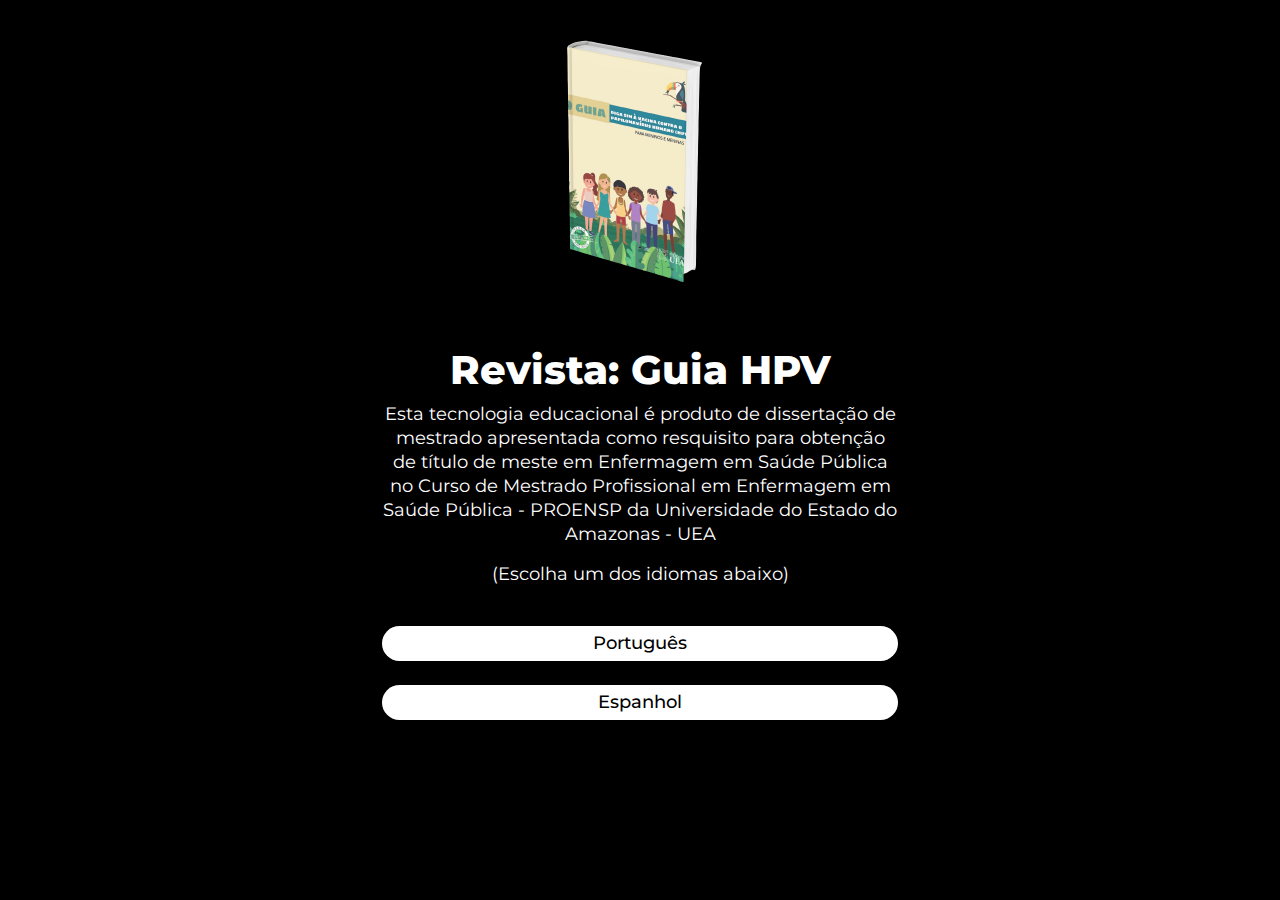
==== index.html @ d4368f4f "Retirada dos rede sociais" ====
<!doctype html>
<html lang="pt-br">

<head>
    <meta charset="utf-8">
    <meta name="viewport" content="width=device-width, initial-scale=1">
    <meta name="description" content="INSERIR DESCRIÇÃO">
    <meta name="author" content="INSERIR SEU NOME/EMPRESA">
    <title>Guia HPV FCECOM</title>
    
    <!-- Favicon / Trocar a URL -->
    <link rel="shortcut icon" href="https://ehayashi.com/wp-content/uploads/2020/12/EH-Red.png" />

    <!-- Custom CSS -->
    <link rel="stylesheet" type="text/css" href="css/style.css">
    <!-- Bootstrap core CSS -->
    <link rel="stylesheet" type="text/css" href="font/bootstrap-icons.css">
    <link rel="stylesheet" type="text/css" href="css/bootstrap.min.css">
    
    <!-- Custom font styles for this template // Google Font -->
    <link rel="preconnect" href="https://fonts.gstatic.com">
    <link href="https://fonts.googleapis.com/css2?family=Montserrat:wght@400;500;600;700;800&display=swap" rel="stylesheet">

</head>

<body>

    <main>
        <!--Photo-->
        <div class="container-fluid photo" id="top">
            <div class="row">
                <div class="col">
                    <p>
                        <!-- Altere aqui o seu avatar. Utilizar proporção de 1:1 (Quadrado)-->
                        <img src="img/teste.png">
                    </p>
                </div>
            </div>
        </div>

        <!--Title-->
        <div class="container-fluid title">
            <div class="row">
                <div class="col">
                    <h1>Revista: Guia HPV</h1>
                    <p>Esta tecnologia educacional é produto de dissertação de mestrado apresentada como resquisito para obtenção de título de meste em Enfermagem em Saúde Pública no Curso de Mestrado Profissional em Enfermagem em Saúde Pública - PROENSP da Universidade do Estado do Amazonas - UEA</p>
                </div>
            </div>
        </div>

        <!--Bio-->
        <div class="container-fluid bio">
            <div class="row">
                <div class="col">
                    <p>(Escolha um dos idiomas abaixo)</p>
                </div>
            </div>
        </div>

        <!--Links-->
        <div class="container-fluid links">
            <div class="row">
                <div class="col">
                    <a href="/vportugues.html" target="_blank" class="botao">
                        <p>Português</p>
                    </a>
                    <a href="" target="_blank" class="botao">
                        <p>Espanhol</p>
                    </a>
                   
                    <!-- Botão Extra // Utilize quantos quiser
                    <a href="#" target="_blank" class="botao">
                        <p>Link</p>
                    -->
                    </a>
                </div>
            </div>
        </div>

        <!--Social-->
        <div class="container-fluid social">
           
        </div>
    </main>


    <footer>
      
    </footer>



</body>
    <!-- Bootstrap core JS -->
    <script src="js/bootstrap.js"></script>

</html>
---- css/style.css ----
body {
    /* Mudar cor do fundo */
    background-color: #000000!important;
    /* Mudar família da fonte */
    font-family:'Montserrat', sans-serif!important;
    /* Mudar cor da fonte */
    color: #ffffff!important;
    /* Não alterar */
    font-size: 1.1rem!important;
    line-height: 1.5rem!important;
    text-align: center!important;
}

.container-fluid {
    max-width: 540px;
}

/* PHOTO */
.photo {
    margin-top: 40px;
    margin-bottom: 40px;
}

.photo img {
    border-radius: %;
    max-width: 250px;
}

/* TITLE */
.title h1 {
    font-weight: 800;
    font-size: 2.5rem;
    line-height: 3rem;;
}

.title h2 {
    font-weight: 500;
    font-size: 1.5rem;
    line-height: 2.5rem;;
}

/* LINKS*/
.links {
    margin-bottom: 40px;
}

/* BOTÃO */
.botao {
    /* Mudar cor da fonte do botão */
    color: #000000;
    /* Mudar cor de fundo do botão */
    background-color: #ffffff;
    /* Não alterar */
    max-width: 100%;
    min-height: 2.2rem;
    vertical-align: middle;
    margin-top: 1.5rem;
    font-weight: 500;
    text-decoration: none;
    display: block;
    border-radius: 50px;
    padding-top: 0.3rem;
}

.botao:hover {
    /* Cor do texto e fundo - Quando tem link */
    color: #ffffff;
    background-color: #e7323f;
}

/* SOCIAL */
.social {
    margin-bottom: 40px;
}
.social a {
    text-decoration: none;
    /* Mudar cor da fonte do ícone */
    color: #ffffff;
}

.social a:hover {
    /* Cor do ícone - Quando tem link */
    text-decoration: none;
    color: #e7323f;
}

.social ul li {
    display: inline;
    list-style-type: none;
    margin: 0;
    padding: 5px;
}

/* FOOTER */
footer {
    font-size: 0.8rem;
    line-height: 1rem;
}

footer a {
    text-decoration: none;
    color: #ffffff;
}

footer a:hover {
    color: #e7323f;
}
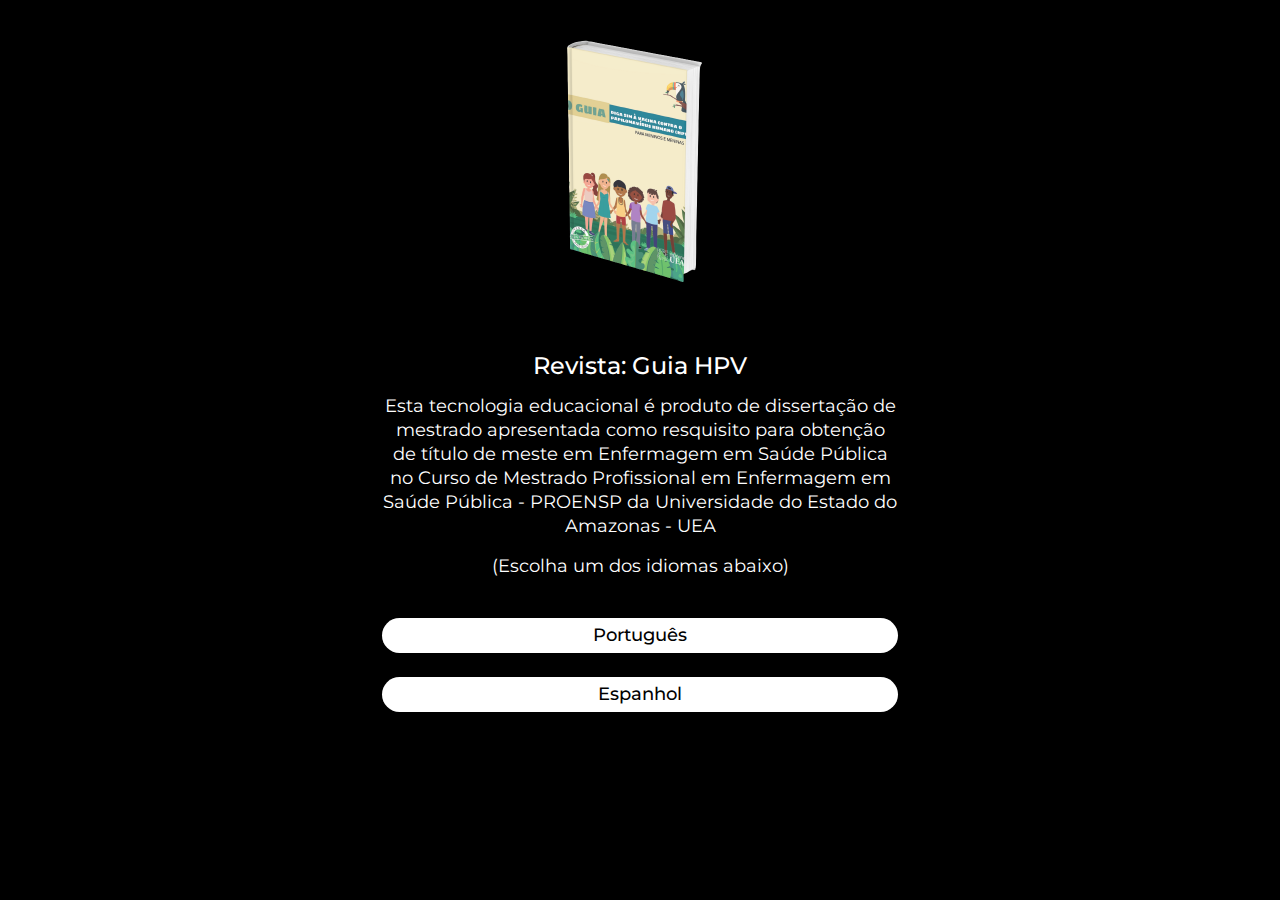
==== commit daf4449f: "h1 para h2" ====
--- a/index.html
+++ b/index.html
@@ -42,7 +42,7 @@
         <div class="container-fluid title">
             <div class="row">
                 <div class="col">
-                    <h1>Revista: Guia HPV</h1>
+                    <h2>Revista: Guia HPV</h2>
                     <p>Esta tecnologia educacional é produto de dissertação de mestrado apresentada como resquisito para obtenção de título de meste em Enfermagem em Saúde Pública no Curso de Mestrado Profissional em Enfermagem em Saúde Pública - PROENSP da Universidade do Estado do Amazonas - UEA</p>
                 </div>
             </div>
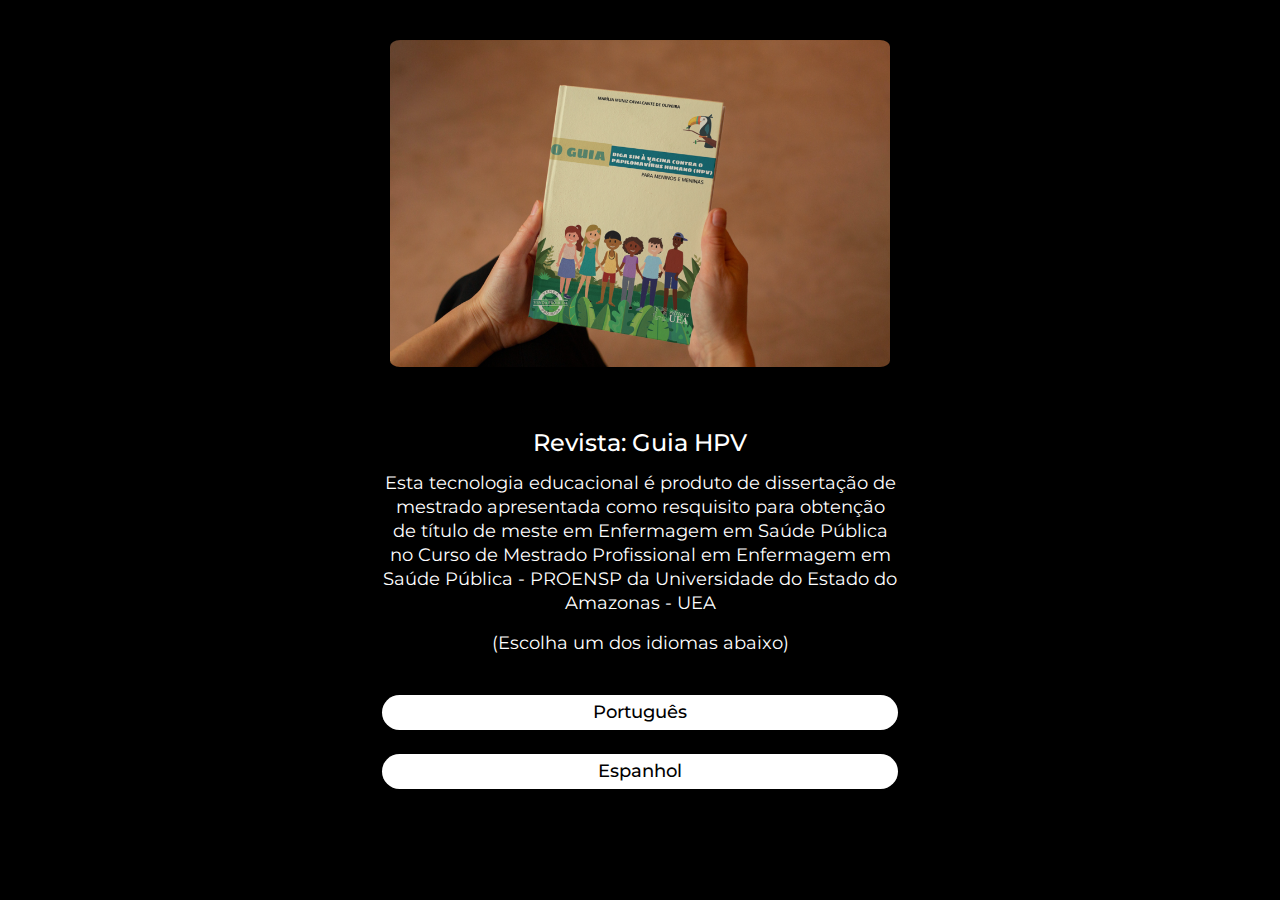
==== commit a2e533be: "capa" ====
--- a/index.html
+++ b/index.html
@@ -32,7 +32,7 @@
                 <div class="col">
                     <p>
                         <!-- Altere aqui o seu avatar. Utilizar proporção de 1:1 (Quadrado)-->
-                        <img src="img/teste.png">
+                        <img src="img/Capa.png">
                     </p>
                 </div>
             </div>
--- a/css/style.css
+++ b/css/style.css
@@ -22,8 +22,8 @@
 }
 
 .photo img {
-    border-radius: %;
-    max-width: 250px;
+    border-radius: 2%;
+    max-width: 500px;
 }
 
 /* TITLE */
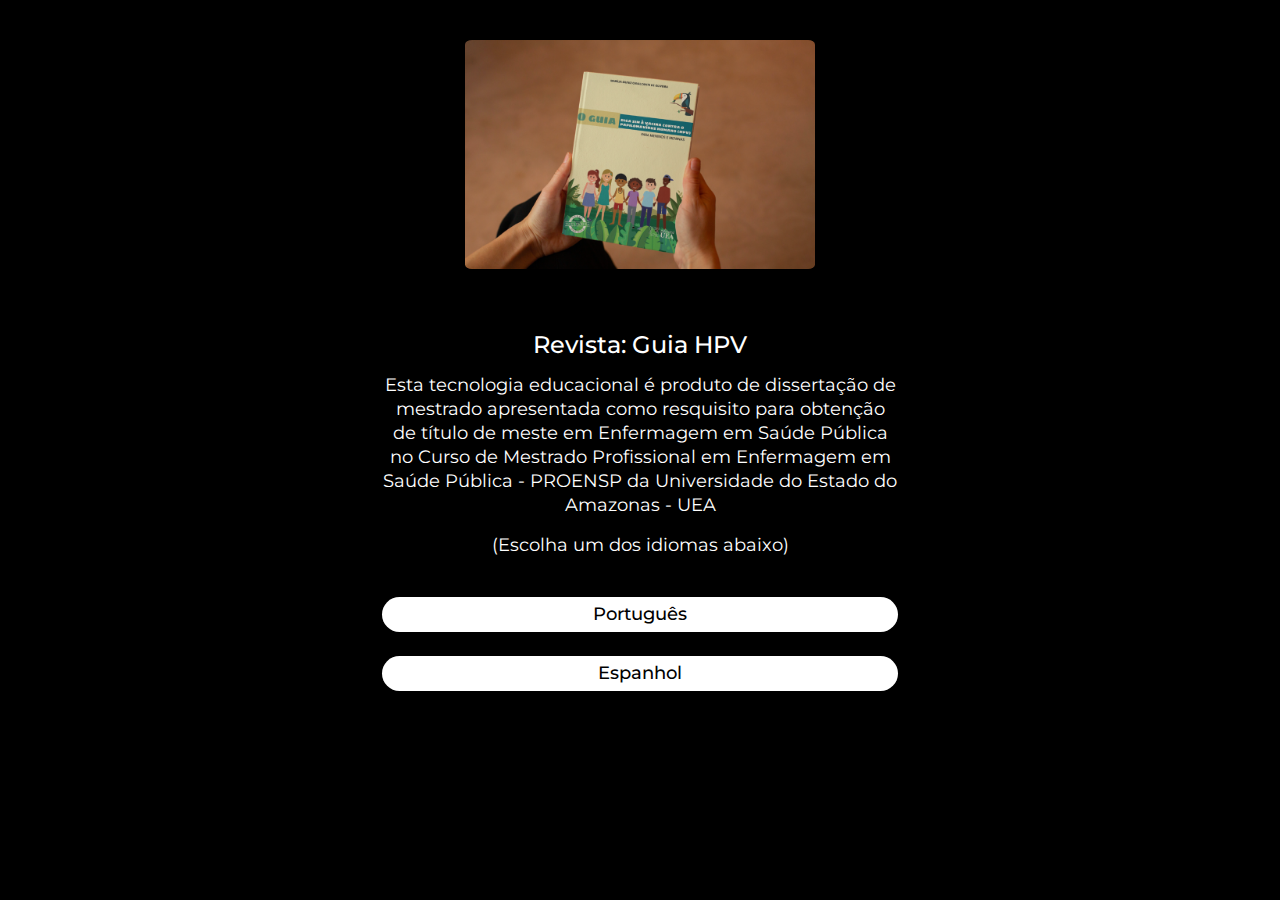
==== commit 07a31fab: "Versão aprovada" ====
--- a/index.html
+++ b/index.html
@@ -64,7 +64,7 @@
                     <a href="/vportugues.html" target="_blank" class="botao">
                         <p>Português</p>
                     </a>
-                    <a href="" target="_blank" class="botao">
+                    <a href="/vespanhol.html" target="_blank" class="botao">
                         <p>Espanhol</p>
                     </a>
                    
--- a/css/style.css
+++ b/css/style.css
@@ -23,7 +23,7 @@
 
 .photo img {
     border-radius: 2%;
-    max-width: 500px;
+    max-width:350px;
 }
 
 /* TITLE */
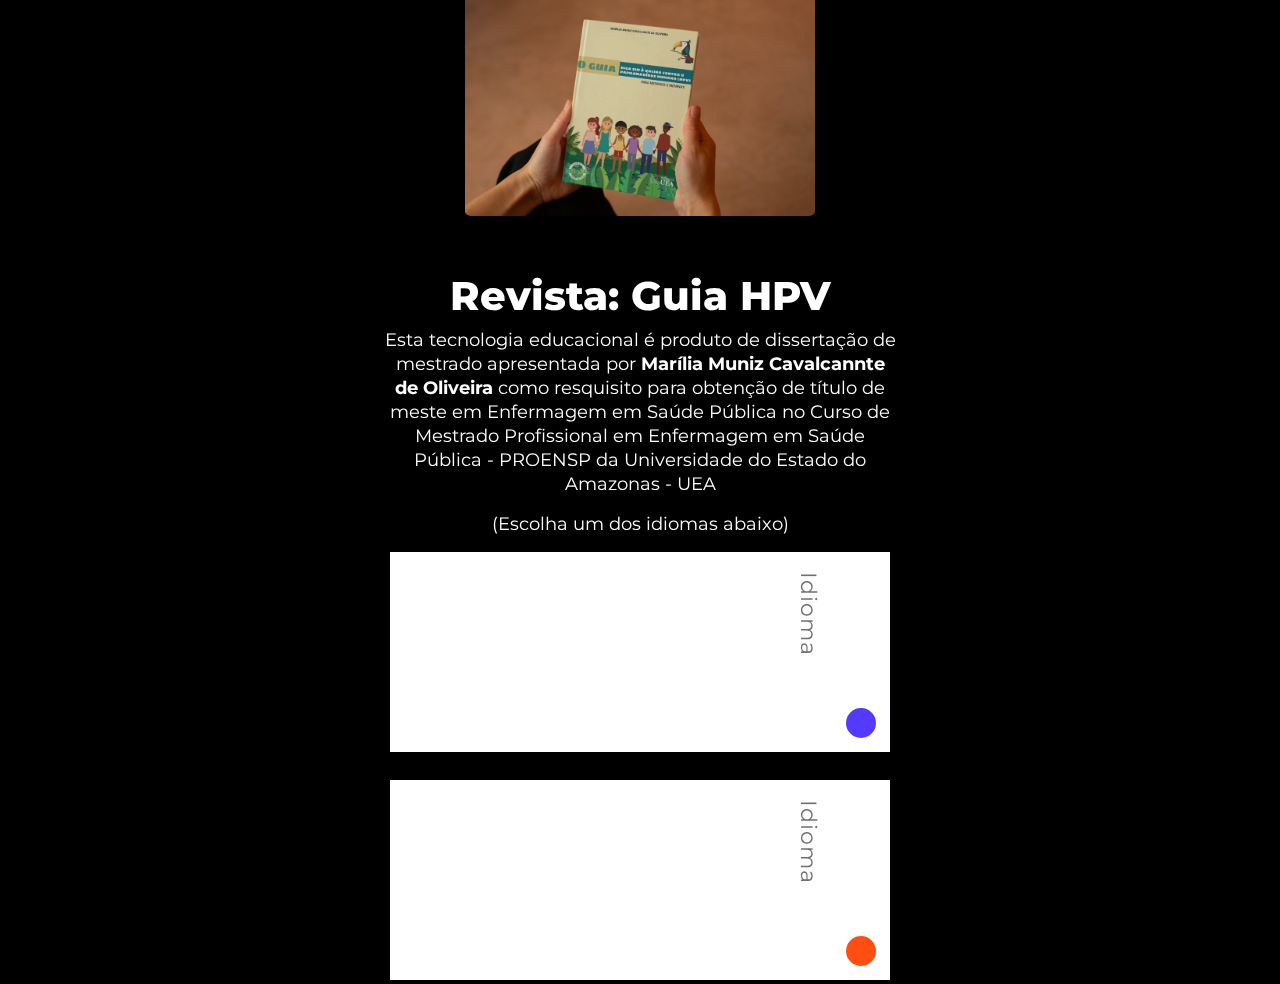
==== commit 814eb1c4: "bandeias" ====
--- a/index.html
+++ b/index.html
@@ -13,6 +13,7 @@
 
     <!-- Custom CSS -->
     <link rel="stylesheet" type="text/css" href="css/style.css">
+    <link rel="stylesheet" type="text/css" href="css/style2.css">
     <!-- Bootstrap core CSS -->
     <link rel="stylesheet" type="text/css" href="font/bootstrap-icons.css">
     <link rel="stylesheet" type="text/css" href="css/bootstrap.min.css">
@@ -24,7 +25,7 @@
 </head>
 
 <body>
-
+<!----------------->
     <main>
         <!--Photo-->
         <div class="container-fluid photo" id="top">
@@ -42,8 +43,8 @@
         <div class="container-fluid title">
             <div class="row">
                 <div class="col">
-                    <h2>Revista: Guia HPV</h2>
-                    <p>Esta tecnologia educacional é produto de dissertação de mestrado apresentada como resquisito para obtenção de título de meste em Enfermagem em Saúde Pública no Curso de Mestrado Profissional em Enfermagem em Saúde Pública - PROENSP da Universidade do Estado do Amazonas - UEA</p>
+                    <h1>Revista: Guia HPV</h1>
+                    <p>Esta tecnologia educacional é produto de dissertação de mestrado apresentada por <b>Marília Muniz Cavalcannte de Oliveira</b> como resquisito para obtenção de título de meste em Enfermagem em Saúde Pública no Curso de Mestrado Profissional em Enfermagem em Saúde Pública - PROENSP da Universidade do Estado do Amazonas - UEA</p>
                 </div>
             </div>
         </div>
@@ -57,36 +58,57 @@
             </div>
         </div>
 
-        <!--Links-->
+        <!--Links
         <div class="container-fluid links">
             <div class="row">
                 <div class="col">
-                    <a href="/vportugues.html" target="_blank" class="botao">
+                    <a href="/vportugues.html" class="botao">
                         <p>Português</p>
                     </a>
-                    <a href="/vespanhol.html" target="_blank" class="botao">
+                     
+                    <a href="/vespanhol.html"  class="botao">
                         <p>Espanhol</p>
-                    </a>
-                   
-                    <!-- Botão Extra // Utilize quantos quiser
-                    <a href="#" target="_blank" class="botao">
-                        <p>Link</p>
-                    -->
                     </a>
                 </div>
             </div>
-        </div>
+        </div>    
+        --------->
+    </main>
+  
+  <div class="container1">
 
-        <!--Social-->
-        <div class="container-fluid social">
-           
-        </div>
-    </main>
+    <div class="card1">
+        <a href="/vportugues.html" > 
+            <h2>Português</h2>
+            <i class="fas fa-arrow-right"></i>
+            <p>Idioma</p>
+            <div class="pic1"></div>
+            <div class="social">
+            </div>
+            <button>
+            </button> 
+        </a>
+    </div>
+  </div>
+
+  <br>
+
+  <div class="container2">
+    <div class="card1">
+        <a href="/vespanhol.html" > 
+            <h2>Espanhol</h2>
+            <i class="fas fa-arrow-right"></i>
+            <p>Idioma</p>
+            <div class="pic1"></div>
+            <div class="social">
+            </div>
+            <button>
+            </button> 
+        </a>
+    </div>
+  </div>
 
 
-    <footer>
-      
-    </footer>
 
 
 
--- a/css/style.css
+++ b/css/style.css
@@ -10,6 +10,7 @@
     line-height: 1.5rem!important;
     text-align: center!important;
 }
+
 
 .container-fluid {
     max-width: 540px;
@@ -68,40 +69,105 @@
     background-color: #e7323f;
 }
 
-/* SOCIAL */
-.social {
-    margin-bottom: 40px;
-}
-.social a {
-    text-decoration: none;
-    /* Mudar cor da fonte do ícone */
-    color: #ffffff;
+
+
+/* -------------*/
+html, body {
+  display: flex;
+  align-items: center;
+  justify-content: center;
+  flex-direction: column;
+  margin-top: 16px;
+  margin-bottom: 16px;
 }
 
-.social a:hover {
-    /* Cor do ícone - Quando tem link */
-    text-decoration: none;
-    color: #e7323f;
+div#app {
+  display: flex;
+  align-items: center;
+  justify-content: center;
+  flex-direction: column;
+  
+  .search-wrapper {
+    position: relative;
+    label {
+      position: absolute;
+      font-size: 12px;
+      color: rgba(0,0,0,.50);
+      top: 8px;
+      left: 12px;
+      z-index: -1;
+      transition: .15s all ease-in-out;
+    }
+    input {
+      padding: 4px 12px;
+      color: rgba(0,0,0,.70);
+      border: 1px solid rgba(0,0,0,.12);
+      transition: .15s all ease-in-out;
+      background: white;
+      &:focus {
+        outline: none;
+        transform: scale(1.05);
+        & + label  {
+          font-size: 10px;
+          transform: translateY(-24px) translateX(-12px);
+        }
+      }
+      &::-webkit-input-placeholder {
+          font-size: 12px;
+          color: rgba(0,0,0,.50);
+          font-weight: 100;
+      }
+    }
+  }
+
+  .wrapper {
+    display: flex;
+    max-width: 444px;
+    flex-wrap: wrap;
+    padding-top: 12px;
+  }
+
+  .card {
+    box-shadow: rgba(0, 0, 0, 0.117647) 0px 1px 6px, rgba(0, 0, 0, 0.117647) 0px 1px 4px;
+    max-width: 124px;
+    margin: 12px;
+    transition: .15s all ease-in-out;
+    &:hover {
+      transform: scale(1.1);
+    }
+    a {
+      text-decoration: none;
+      padding: 12px;
+      color: #03A9F4;
+      font-size: 24px;
+      display: flex;
+      flex-direction: column;
+      align-items: center;
+      img {
+        height: 100px;
+      }
+      small {
+        font-size: 10px;
+        padding: 4px;
+      }
+    }
+  }
+
+
+
+  .hotpink {
+    background: hotpink;
+  }
+
+  .green {
+    background: green;
+  }
+
+  .box {
+    width: 100px;
+    height: 100px;
+    border: 1px solid rgba(0,0,0,.12);
+  }
 }
 
-.social ul li {
-    display: inline;
-    list-style-type: none;
-    margin: 0;
-    padding: 5px;
-}
-
-/* FOOTER */
-footer {
-    font-size: 0.8rem;
-    line-height: 1rem;
-}
-
-footer a {
-    text-decoration: none;
-    color: #ffffff;
-}
-
-footer a:hover {
-    color: #e7323f;
-}+/* ------------------ */
--- a/css/style2.css
+++ b/css/style2.css
@@ -0,0 +1,186 @@
+* {
+    margin: 0;
+    padding: 0;
+    box-sizing: border-box;
+  }
+  
+  i {
+    opacity: 0;
+    font-size: 18px;
+    color: #fff;
+    will-change: transform;
+    -webkit-transform: scale(0.1);
+    transform: scale(0.1);
+    -webkit-transition: all 0.2s ease;
+    transition: all 0.2s ease;
+  }
+  
+  h2 {
+    pointer-events: none;
+  }
+  
+  body {
+    background-color: #e6e5e1;
+    width: 100vw;
+    height: 100vh;
+  }
+  
+  .container1 {
+    width: 100%;
+    height: 100%;
+    display: flex;
+    justify-content: center;
+    align-items: center;
+    flex-direction: column;
+  }
+  /* ---------------1---------------- */
+  .container1 .card1 {
+    position: relative;
+    width: 500px;
+    height: 200px;
+    background-color: #fff;
+    overflow: hidden;
+    margin-bottom: 4px;
+  }
+  
+  .container1 .card1 ul {
+    z-index: 99;
+    position: absolute;
+    left: 39px;
+    top: 5px;
+    list-style-type: none;
+  }
+
+  .container1 .card1 h2 {
+    z-index: 99;
+    font-family: "Poppins", sans-serif;
+    position: absolute;
+    bottom: 0;
+    right: 130px;
+    font-size: 60px;
+    font-weight: 700;
+    color: #fff;
+  }
+
+  .container1 .card1 p {
+    z-index: 99;
+    position: absolute;
+    top: 20px;
+    right: 70px;
+    color: #333;
+    opacity: 0.7;
+    font-size: 22px;
+    letter-spacing: 1px;
+    writing-mode: vertical-lr;
+    -webkit-transition: all 0.2s ease;
+    transition: all 0.2s ease;
+  }
+  .container1 .card1 .pic1 {
+    z-index: 100;
+    width: 400px;
+    height: 200px;
+    background-image: url("https://rondonia.ro.gov.br/wp-content/uploads/2020/09/Bandeira-Nacionals%C3%ADmbolo-maior-da-P%C3%A1tria-Brasileira-Foto-Divulga%C3%A7%C3%A3o-870x489.jpg");
+    background-size: 100% 100%;
+  }
+   
+  .container1 .card1 button {
+    position: absolute;
+    right: 14px;
+    bottom: 14px;
+    width: 30px;
+    height: 30px;
+    background-color: #2a1dda;
+    border: none;
+    border-radius: 30px;
+    cursor: pointer;
+    outline: none;
+    transition: all 0.3s ease;
+    mix-blend-mode: hard-light;
+  }
+  .container1 .card1 button i {
+    font-size: 3rem;
+  }
+  .container1 .card1:hover button {
+    transform: scale(16.5);
+  }
+
+/* ---------------2---------------- */
+.container2 {
+    width: 100%;
+    height: 100%;
+    display: flex;
+    justify-content: center;
+    align-items: center;
+    flex-direction: column;
+  }
+.container2 .card1 {
+    position: relative;
+    width: 500px;
+    height: 200px;
+    background-color: #fff;
+    overflow: hidden;
+    margin-bottom: 4px;
+  }
+  
+  .container2 .card1 ul {
+    z-index: 99;
+    position: absolute;
+    left: 39px;
+    top: 5px;
+    list-style-type: none;
+  }
+
+  .container2 .card1 h2 {
+    z-index: 99;
+    font-family: "Poppins", sans-serif;
+    position: absolute;
+    bottom: 0;
+    right: 130px;
+    font-size: 60px;
+    font-weight: 700;
+    color: #fff;
+  }
+
+  .container2 .card1 p {
+    z-index: 99;
+    position: absolute;
+    top: 20px;
+    right: 70px;
+    color: #333;
+    opacity: 0.7;
+    font-size: 22px;
+    letter-spacing: 1px;
+    writing-mode: vertical-lr;
+    -webkit-transition: all 0.2s ease;
+    transition: all 0.2s ease;
+  }
+  .container2 .card1 .pic1 {
+    z-index: 100;
+    width: 400px;
+    height: 200px;
+    background-image: url("https://www.cursosabeline.com.br/webroot/cur_cursos/curso-com-certificado-de-espanhol-basico-1567170016.jpg");
+    background-size: 100% 100%;
+  }
+   
+  .container2 .card1 button {
+    position: absolute;
+    right: 14px;
+    bottom: 14px;
+    width: 30px;
+    height: 30px;
+    background-color: #d12709;
+    border: none;
+    border-radius: 30px;
+    cursor: pointer;
+    outline: none;
+    transition: all 0.3s ease;
+    mix-blend-mode: hard-light;
+  }
+  .container2 .card1 button i {
+    font-size: 3rem;
+  }
+  .container2 .card1:hover button {
+    transform: scale(16.5);
+  }
+ 
+ 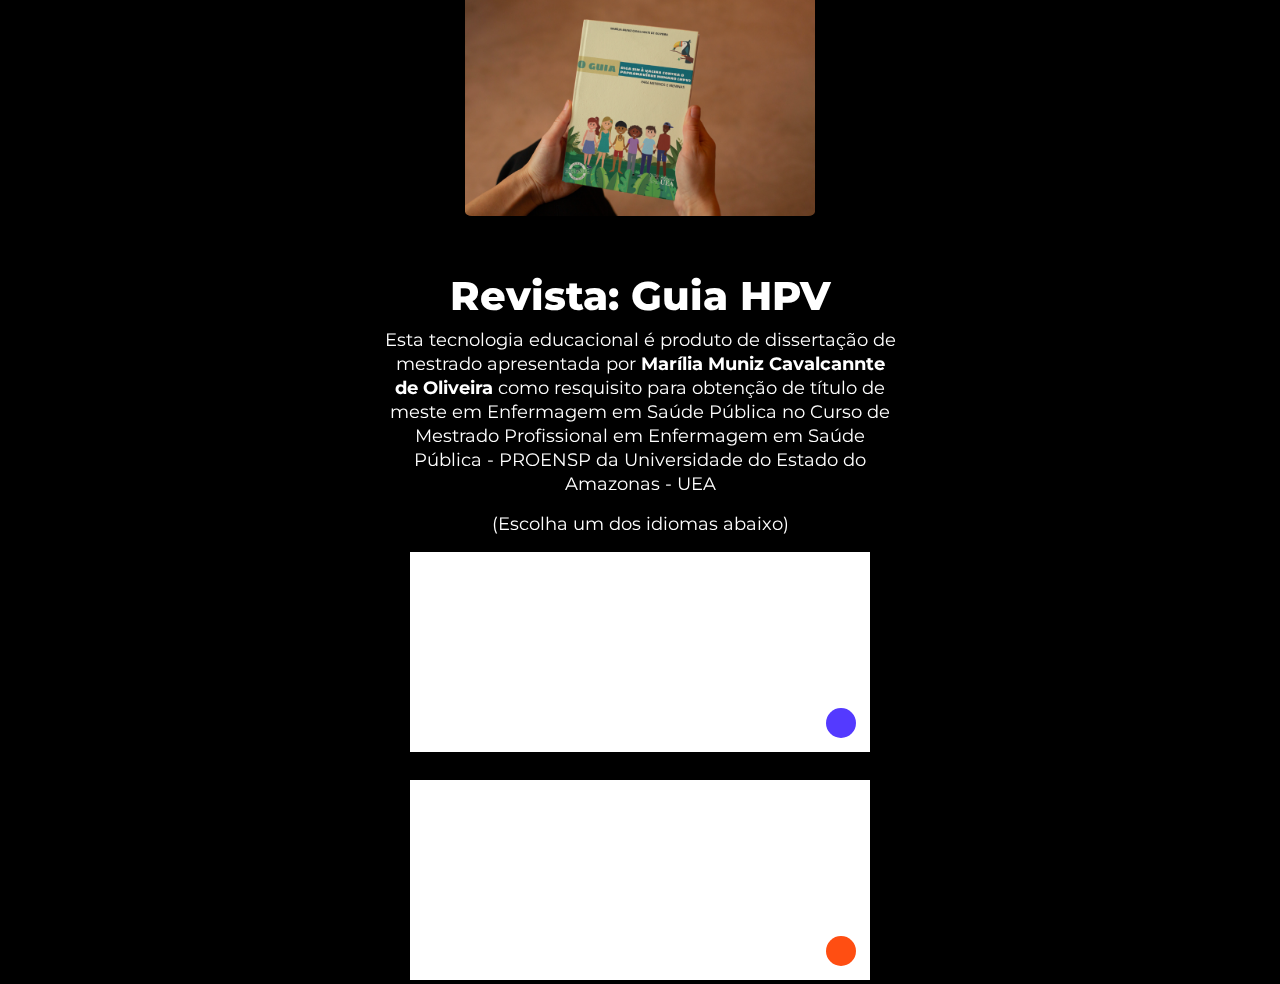
==== commit 694593f2: "tamanho" ====
--- a/index.html
+++ b/index.html
@@ -80,11 +80,7 @@
     <div class="card1">
         <a href="/vportugues.html" > 
             <h2>Português</h2>
-            <i class="fas fa-arrow-right"></i>
-            <p>Idioma</p>
             <div class="pic1"></div>
-            <div class="social">
-            </div>
             <button>
             </button> 
         </a>
@@ -97,11 +93,8 @@
     <div class="card1">
         <a href="/vespanhol.html" > 
             <h2>Espanhol</h2>
-            <i class="fas fa-arrow-right"></i>
-            <p>Idioma</p>
+            
             <div class="pic1"></div>
-            <div class="social">
-            </div>
             <button>
             </button> 
         </a>
--- a/css/style.css
+++ b/css/style.css
@@ -111,13 +111,13 @@
           font-size: 10px;
           transform: translateY(-24px) translateX(-12px);
         }
-      }
+      
       &::-webkit-input-placeholder {
           font-size: 12px;
           color: rgba(0,0,0,.50);
           font-weight: 100;
       }
-    }
+    
   }
 
   .wrapper {
--- a/css/style2.css
+++ b/css/style2.css
@@ -26,7 +26,7 @@
   }
   
   .container1 {
-    width: 100%;
+    width: 90%;
     height: 100%;
     display: flex;
     justify-content: center;
@@ -36,7 +36,7 @@
   /* ---------------1---------------- */
   .container1 .card1 {
     position: relative;
-    width: 500px;
+    width: 460px;
     height: 200px;
     background-color: #fff;
     overflow: hidden;
@@ -106,7 +106,7 @@
 
 /* ---------------2---------------- */
 .container2 {
-    width: 100%;
+    width: 90%;
     height: 100%;
     display: flex;
     justify-content: center;
@@ -115,7 +115,7 @@
   }
 .container2 .card1 {
     position: relative;
-    width: 500px;
+    width: 460px;
     height: 200px;
     background-color: #fff;
     overflow: hidden;
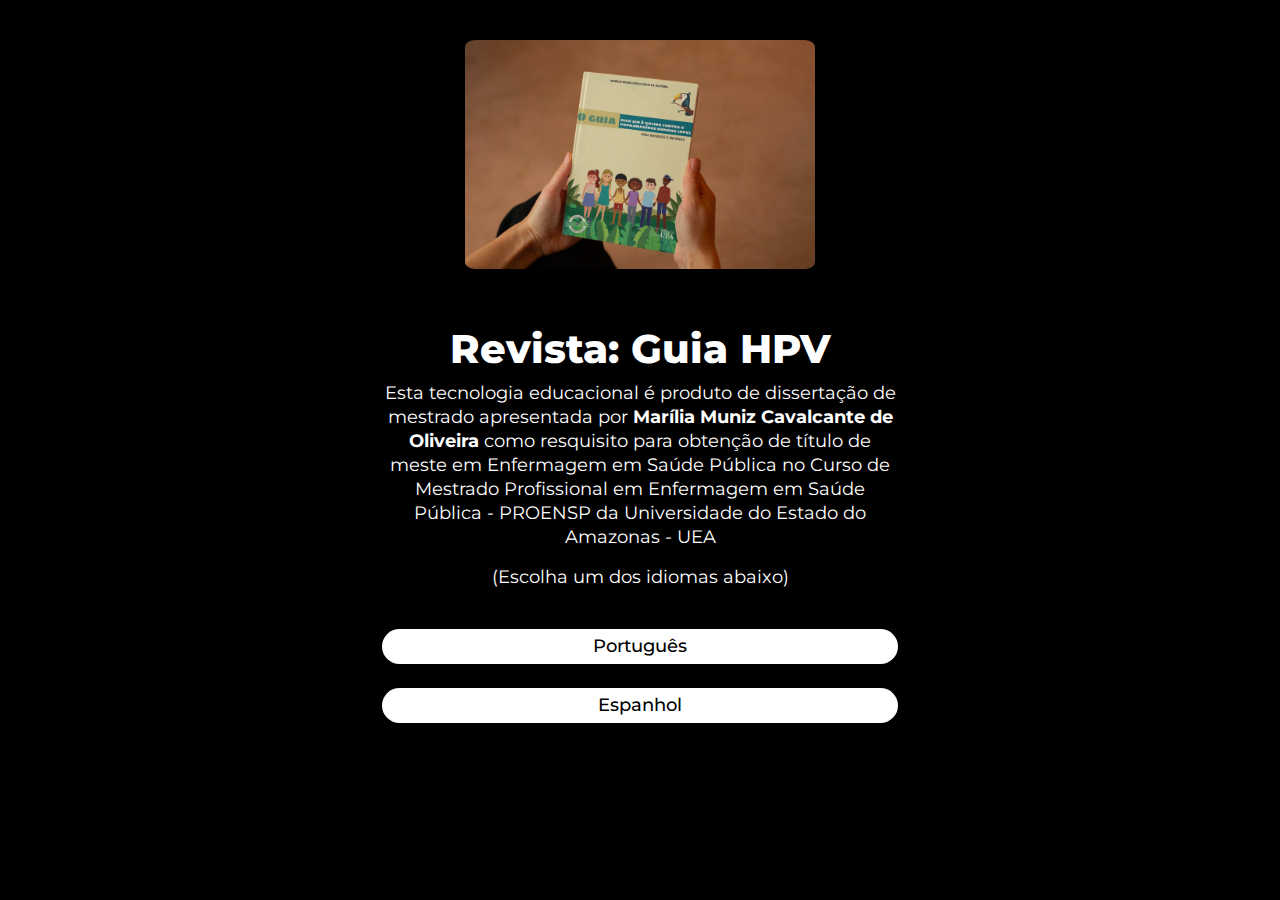
==== commit 849e5e9c: "Retornando versão final" ====
--- a/index.html
+++ b/index.html
@@ -13,7 +13,6 @@
 
     <!-- Custom CSS -->
     <link rel="stylesheet" type="text/css" href="css/style.css">
-    <link rel="stylesheet" type="text/css" href="css/style2.css">
     <!-- Bootstrap core CSS -->
     <link rel="stylesheet" type="text/css" href="font/bootstrap-icons.css">
     <link rel="stylesheet" type="text/css" href="css/bootstrap.min.css">
@@ -25,30 +24,27 @@
 </head>
 
 <body>
-<!----------------->
     <main>
         <!--Photo-->
         <div class="container-fluid photo" id="top">
             <div class="row">
                 <div class="col">
                     <p>
-                        <!-- Altere aqui o seu avatar. Utilizar proporção de 1:1 (Quadrado)-->
+                    
                         <img src="img/Capa.png">
                     </p>
                 </div>
             </div>
         </div>
-
         <!--Title-->
         <div class="container-fluid title">
             <div class="row">
                 <div class="col">
                     <h1>Revista: Guia HPV</h1>
-                    <p>Esta tecnologia educacional é produto de dissertação de mestrado apresentada por <b>Marília Muniz Cavalcannte de Oliveira</b> como resquisito para obtenção de título de meste em Enfermagem em Saúde Pública no Curso de Mestrado Profissional em Enfermagem em Saúde Pública - PROENSP da Universidade do Estado do Amazonas - UEA</p>
+                    <p>Esta tecnologia educacional é produto de dissertação de mestrado apresentada por <b>Marília Muniz Cavalcante de Oliveira</b> como resquisito para obtenção de título de meste em Enfermagem em Saúde Pública no Curso de Mestrado Profissional em Enfermagem em Saúde Pública - PROENSP da Universidade do Estado do Amazonas - UEA</p>
                 </div>
             </div>
         </div>
-
         <!--Bio-->
         <div class="container-fluid bio">
             <div class="row">
@@ -57,8 +53,7 @@
                 </div>
             </div>
         </div>
-
-        <!--Links
+        <!--Links-->
         <div class="container-fluid links">
             <div class="row">
                 <div class="col">
@@ -71,42 +66,7 @@
                     </a>
                 </div>
             </div>
-        </div>    
-        --------->
+        </div>  
     </main>
-  
-  <div class="container1">
-
-    <div class="card1">
-        <a href="/vportugues.html" > 
-            <h2>Português</h2>
-            <div class="pic1"></div>
-            <button>
-            </button> 
-        </a>
-    </div>
-  </div>
-
-  <br>
-
-  <div class="container2">
-    <div class="card1">
-        <a href="/vespanhol.html" > 
-            <h2>Espanhol</h2>
-            
-            <div class="pic1"></div>
-            <button>
-            </button> 
-        </a>
-    </div>
-  </div>
-
-
-
-
-
 </body>
-    <!-- Bootstrap core JS -->
-    <script src="js/bootstrap.js"></script>
-
 </html>--- a/css/style.css
+++ b/css/style.css
@@ -11,7 +11,6 @@
     text-align: center!important;
 }
 
-
 .container-fluid {
     max-width: 540px;
 }
@@ -23,9 +22,14 @@
 }
 
 .photo img {
-    border-radius: 2%;
-    max-width:350px;
+    border-radius: 3%;
+    max-width: 350px;
 }
+.photo2 img {
+    border-radius: 50%;
+    max-width: 100px;
+}
+
 
 /* TITLE */
 .title h1 {
@@ -69,105 +73,40 @@
     background-color: #e7323f;
 }
 
-
-
-/* -------------*/
-html, body {
-  display: flex;
-  align-items: center;
-  justify-content: center;
-  flex-direction: column;
-  margin-top: 16px;
-  margin-bottom: 16px;
+/* SOCIAL */
+.social {
+    margin-bottom: 40px;
+}
+.social a {
+    text-decoration: none;
+    /* Mudar cor da fonte do ícone */
+    color: #ffffff;
 }
 
-div#app {
-  display: flex;
-  align-items: center;
-  justify-content: center;
-  flex-direction: column;
-  
-  .search-wrapper {
-    position: relative;
-    label {
-      position: absolute;
-      font-size: 12px;
-      color: rgba(0,0,0,.50);
-      top: 8px;
-      left: 12px;
-      z-index: -1;
-      transition: .15s all ease-in-out;
-    }
-    input {
-      padding: 4px 12px;
-      color: rgba(0,0,0,.70);
-      border: 1px solid rgba(0,0,0,.12);
-      transition: .15s all ease-in-out;
-      background: white;
-      &:focus {
-        outline: none;
-        transform: scale(1.05);
-        & + label  {
-          font-size: 10px;
-          transform: translateY(-24px) translateX(-12px);
-        }
-      
-      &::-webkit-input-placeholder {
-          font-size: 12px;
-          color: rgba(0,0,0,.50);
-          font-weight: 100;
-      }
-    
-  }
-
-  .wrapper {
-    display: flex;
-    max-width: 444px;
-    flex-wrap: wrap;
-    padding-top: 12px;
-  }
-
-  .card {
-    box-shadow: rgba(0, 0, 0, 0.117647) 0px 1px 6px, rgba(0, 0, 0, 0.117647) 0px 1px 4px;
-    max-width: 124px;
-    margin: 12px;
-    transition: .15s all ease-in-out;
-    &:hover {
-      transform: scale(1.1);
-    }
-    a {
-      text-decoration: none;
-      padding: 12px;
-      color: #03A9F4;
-      font-size: 24px;
-      display: flex;
-      flex-direction: column;
-      align-items: center;
-      img {
-        height: 100px;
-      }
-      small {
-        font-size: 10px;
-        padding: 4px;
-      }
-    }
-  }
-
-
-
-  .hotpink {
-    background: hotpink;
-  }
-
-  .green {
-    background: green;
-  }
-
-  .box {
-    width: 100px;
-    height: 100px;
-    border: 1px solid rgba(0,0,0,.12);
-  }
+.social a:hover {
+    /* Cor do ícone - Quando tem link */
+    text-decoration: none;
+    color: #e7323f;
 }
 
-/* ------------------ */
+.social ul li {
+    display: inline;
+    list-style-type: none;
+    margin: 0;
+    padding: 5px;
+}
+
+/* FOOTER */
+footer {
+    font-size: 0.8rem;
+    line-height: 1rem;
+}
+
+footer a {
+    text-decoration: none;
+    color: #ffffff;
+}
+
+footer a:hover {
+    color: #e7323f;
+}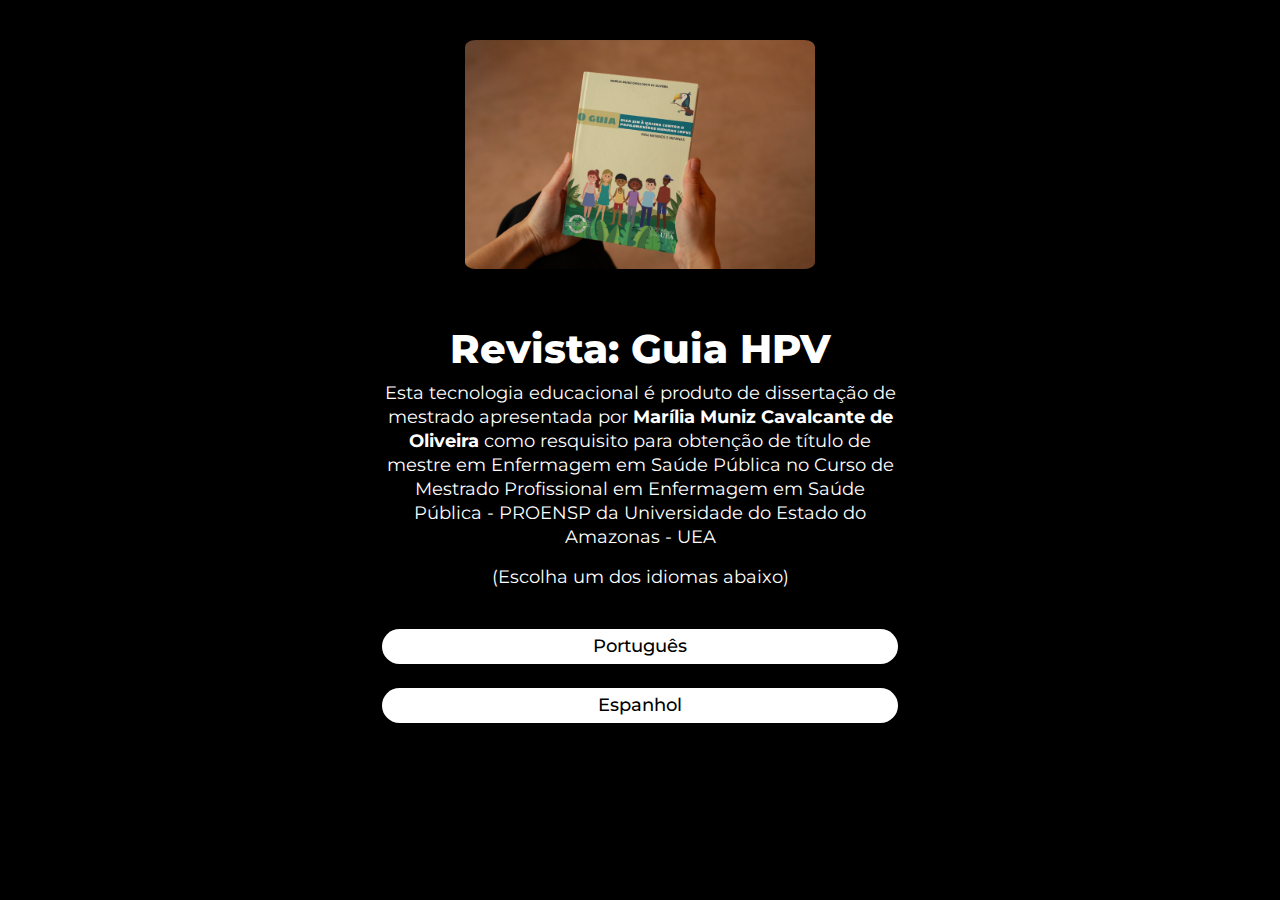
==== commit db44d009: "R" ====
--- a/index.html
+++ b/index.html
@@ -41,7 +41,7 @@
             <div class="row">
                 <div class="col">
                     <h1>Revista: Guia HPV</h1>
-                    <p>Esta tecnologia educacional é produto de dissertação de mestrado apresentada por <b>Marília Muniz Cavalcante de Oliveira</b> como resquisito para obtenção de título de meste em Enfermagem em Saúde Pública no Curso de Mestrado Profissional em Enfermagem em Saúde Pública - PROENSP da Universidade do Estado do Amazonas - UEA</p>
+                    <p>Esta tecnologia educacional é produto de dissertação de mestrado apresentada por <b>Marília Muniz Cavalcante de Oliveira</b> como resquisito para obtenção de título de mestre em Enfermagem em Saúde Pública no Curso de Mestrado Profissional em Enfermagem em Saúde Pública - PROENSP da Universidade do Estado do Amazonas - UEA</p>
                 </div>
             </div>
         </div>
